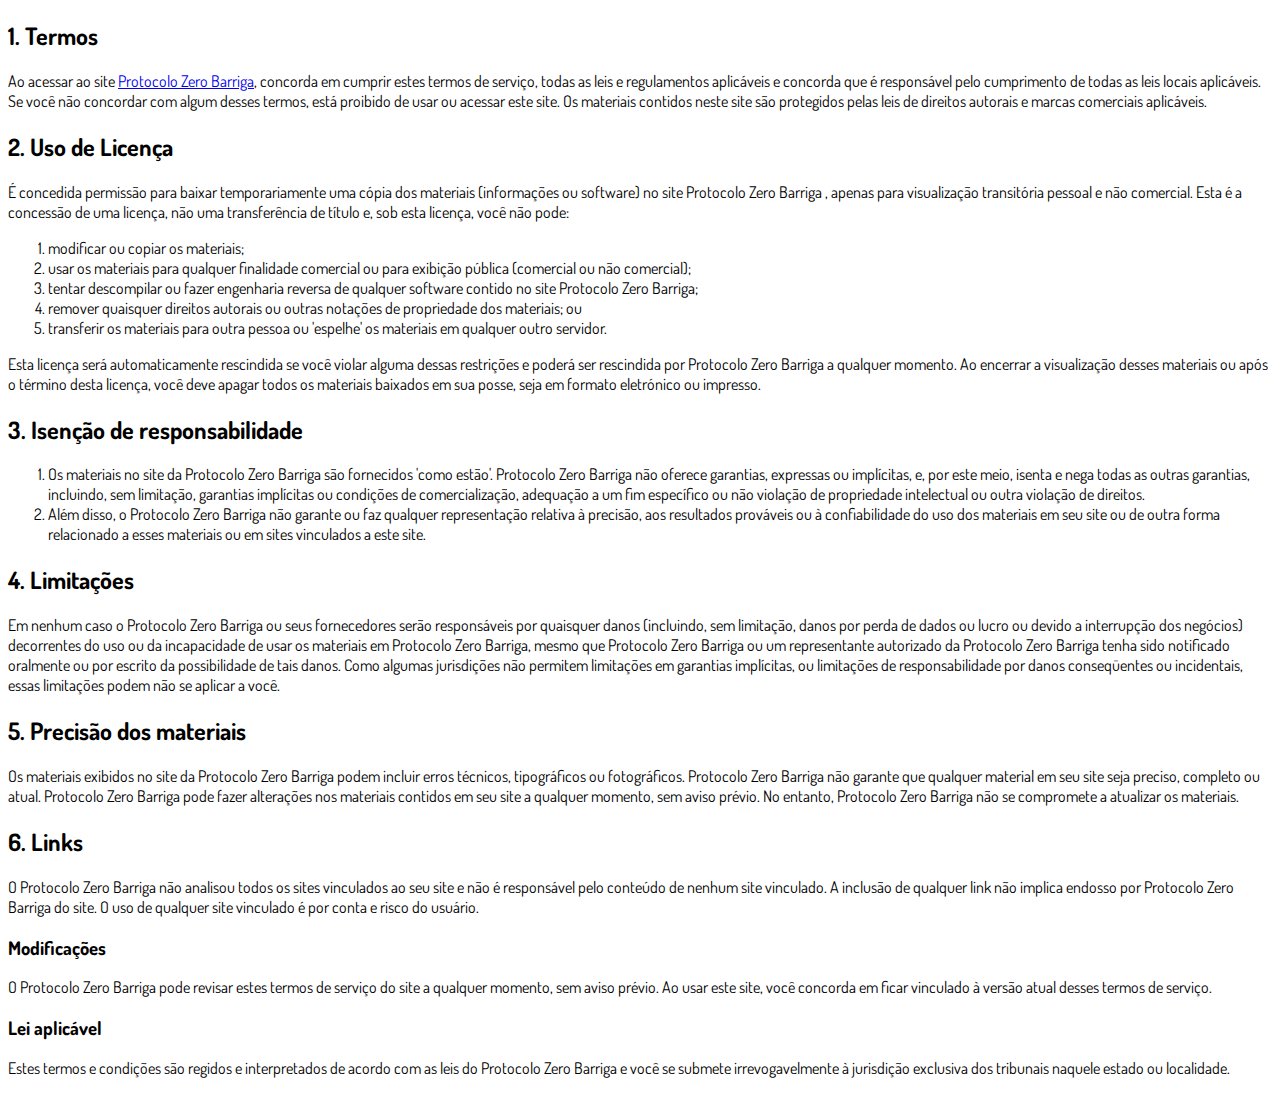
==== condiciones-de-uso/index.html @ 725718be "1" ====
<!DOCTYPE html>
<html lang="pt-br">
  <head>
    <meta charset="utf-8">
    <meta name="viewport" content="width=device-width, initial-scale=1, shrink-to-fit=no">

    <link rel="stylesheet" href="https://stackpath.bootstrapcdn.com/bootstrap/4.1.3/css/bootstrap.min.css" integrity="sha384-MCw98/SFnGE8fJT3GXwEOngsV7Zt27NXFoaoApmYm81iuXoPkFOJwJ8ERdknLPMO" crossorigin="anonymous">

    <link rel="preconnect" href="https://fonts.googleapis.com">
    <link rel="preconnect" href="https://fonts.gstatic.com" crossorigin>
    <link href="https://fonts.googleapis.com/css2?family=Dosis:wght@200;300;400;500;600;700;800&display=swap" rel="stylesheet">
    
    <!-- Ícone da Página -->
    <link rel="shortcut icon" type="image/jpg" href="./assets/img/favicon.png">

    <!-- Título da Página -->
    <title>Termos de Uso | Protocolo Zero Barriga</title>
    
    <style type="text/css">
      body {
        font-family: 'Dosis', sans-serif;
      }
    </style>

  </head>
  <body>
    
    <div class="container py-5">
      <div class="row justify-content-center">
        <div class="col-lg-8">
          <h2>1. Termos</h2>            <p>Ao acessar ao site <a href='#'>Protocolo Zero Barriga</a>, concorda em cumprir estes termos de serviço, todas as leis e regulamentos aplicáveis ​​e concorda que é responsável pelo cumprimento de todas as leis locais aplicáveis. Se você não concordar com algum                desses termos, está proibido de usar ou acessar este site. Os materiais contidos neste site são protegidos pelas leis de direitos autorais e marcas comerciais aplicáveis.</p>            <h2>2. Uso de Licença</h2>            <p>É concedida permissão para baixar temporariamente uma cópia dos materiais (informações ou software) no site Protocolo Zero Barriga , apenas para visualização transitória pessoal e não comercial. Esta é a concessão de uma licença, não uma transferência de título e,                sob esta licença, você não pode: </p>            <ol>            <li>modificar ou copiar os materiais;  </li>            <li>usar os materiais para qualquer finalidade comercial ou para exibição pública (comercial ou não comercial);  </li>            <li>tentar descompilar ou fazer engenharia reversa de qualquer software contido no site Protocolo Zero Barriga;  </li>            <li>remover quaisquer direitos autorais ou outras notações de propriedade dos materiais; ou  </li>            <li>transferir os materiais para outra pessoa ou 'espelhe' os materiais em qualquer outro servidor.</li>            </ol>            <p>Esta licença será automaticamente rescindida se você violar alguma dessas restrições e poderá ser rescindida por Protocolo Zero Barriga a qualquer momento. Ao encerrar a visualização desses materiais ou após o término desta licença, você deve apagar todos os materiais                baixados em sua posse, seja em formato eletrónico ou impresso.</p>            <h2>3. Isenção de responsabilidade</h2>            <ol>            <li>Os materiais no site da Protocolo Zero Barriga são fornecidos 'como estão'. Protocolo Zero Barriga não oferece garantias, expressas ou implícitas, e, por este meio, isenta e nega todas as outras garantias, incluindo, sem limitação, garantias implícitas ou condições de comercialização,            adequação a um fim específico ou não violação de propriedade intelectual ou outra violação de direitos. </li>            <li>Além disso, o Protocolo Zero Barriga não garante ou faz qualquer representação relativa à precisão, aos resultados prováveis ​​ou à confiabilidade do uso dos            materiais em seu site ou de outra forma relacionado a esses materiais ou em sites vinculados a este site.</li>            </ol>            <h2>4. Limitações</h2>            <p>Em nenhum caso o Protocolo Zero Barriga ou seus fornecedores serão responsáveis ​​por quaisquer danos (incluindo, sem limitação, danos por perda de dados ou lucro ou devido a interrupção dos negócios) decorrentes do uso ou da incapacidade de usar os materiais em Protocolo Zero Barriga,                mesmo que Protocolo Zero Barriga ou um representante autorizado da Protocolo Zero Barriga tenha sido notificado oralmente ou por escrito da possibilidade de tais danos. Como algumas jurisdições não permitem limitações em garantias implícitas, ou limitações de responsabilidade                por danos conseqüentes ou incidentais, essas limitações podem não se aplicar a você.</p>            <h2>5. Precisão dos materiais</h2>            <p>Os materiais exibidos no site da Protocolo Zero Barriga podem incluir erros técnicos, tipográficos ou fotográficos. Protocolo Zero Barriga não garante que qualquer material em seu site seja preciso, completo ou atual. Protocolo Zero Barriga pode fazer alterações nos materiais contidos em seu                site a qualquer momento, sem aviso prévio. No entanto, Protocolo Zero Barriga não se compromete a atualizar os materiais.</p>            <h2>6. Links</h2>            <p>O Protocolo Zero Barriga não analisou todos os sites vinculados ao seu site e não é responsável pelo conteúdo de nenhum site vinculado. A inclusão de qualquer link não implica endosso por Protocolo Zero Barriga do site. O uso de qualquer site vinculado é por conta e risco do usuário.</p>            </p>            <h3>Modificações</h3>            <p>O Protocolo Zero Barriga pode revisar estes termos de serviço do site a qualquer momento, sem aviso prévio. Ao usar este site, você concorda em ficar vinculado à versão atual desses termos de serviço.</p>            <h3>Lei aplicável</h3>            <p>Estes termos e condições são regidos e interpretados de acordo com as leis do Protocolo Zero Barriga e você se submete irrevogavelmente à jurisdição exclusiva dos tribunais naquele estado ou localidade.</p>
        </div>
      </div>
    </div>

    <script src="https://code.jquery.com/jquery-3.3.1.slim.min.js" integrity="sha384-q8i/X+965DzO0rT7abK41JStQIAqVgRVzpbzo5smXKp4YfRvH+8abtTE1Pi6jizo" crossorigin="anonymous"></script>
    <script src="https://cdnjs.cloudflare.com/ajax/libs/popper.js/1.14.3/umd/popper.min.js" integrity="sha384-ZMP7rVo3mIykV+2+9J3UJ46jBk0WLaUAdn689aCwoqbBJiSnjAK/l8WvCWPIPm49" crossorigin="anonymous"></script>
    <script src="https://stackpath.bootstrapcdn.com/bootstrap/4.1.3/js/bootstrap.min.js" integrity="sha384-ChfqqxuZUCnJSK3+MXmPNIyE6ZbWh2IMqE241rYiqJxyMiZ6OW/JmZQ5stwEULTy" crossorigin="anonymous"></script>
  </body>
</html>
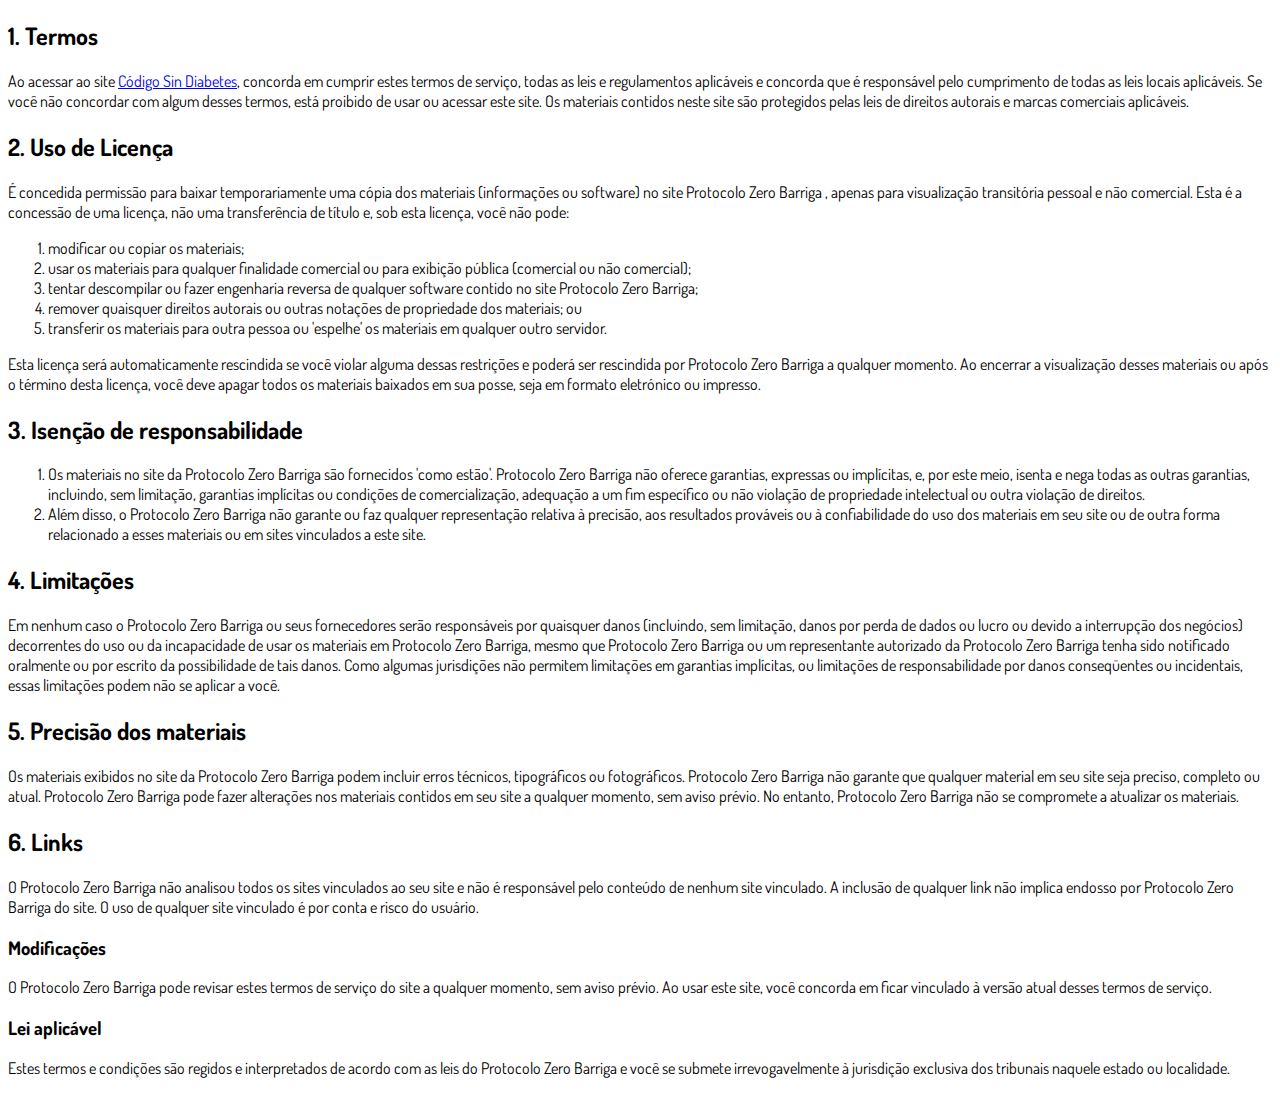
==== commit a89e29f8: "Merge branch 'main' of https://github.com/icaroh1/susanaalcantara.click" ====
--- a/condiciones-de-uso/index.html
+++ b/condiciones-de-uso/index.html
@@ -14,7 +14,7 @@
     <link rel="shortcut icon" type="image/jpg" href="./assets/img/favicon.png">
 
     <!-- Título da Página -->
-    <title>Termos de Uso | Protocolo Zero Barriga</title>
+    <title>Termos de Uso | Código Sin Diabetes</title>
     
     <style type="text/css">
       body {
@@ -28,7 +28,7 @@
     <div class="container py-5">
       <div class="row justify-content-center">
         <div class="col-lg-8">
-          <h2>1. Termos</h2>            <p>Ao acessar ao site <a href='#'>Protocolo Zero Barriga</a>, concorda em cumprir estes termos de serviço, todas as leis e regulamentos aplicáveis ​​e concorda que é responsável pelo cumprimento de todas as leis locais aplicáveis. Se você não concordar com algum                desses termos, está proibido de usar ou acessar este site. Os materiais contidos neste site são protegidos pelas leis de direitos autorais e marcas comerciais aplicáveis.</p>            <h2>2. Uso de Licença</h2>            <p>É concedida permissão para baixar temporariamente uma cópia dos materiais (informações ou software) no site Protocolo Zero Barriga , apenas para visualização transitória pessoal e não comercial. Esta é a concessão de uma licença, não uma transferência de título e,                sob esta licença, você não pode: </p>            <ol>            <li>modificar ou copiar os materiais;  </li>            <li>usar os materiais para qualquer finalidade comercial ou para exibição pública (comercial ou não comercial);  </li>            <li>tentar descompilar ou fazer engenharia reversa de qualquer software contido no site Protocolo Zero Barriga;  </li>            <li>remover quaisquer direitos autorais ou outras notações de propriedade dos materiais; ou  </li>            <li>transferir os materiais para outra pessoa ou 'espelhe' os materiais em qualquer outro servidor.</li>            </ol>            <p>Esta licença será automaticamente rescindida se você violar alguma dessas restrições e poderá ser rescindida por Protocolo Zero Barriga a qualquer momento. Ao encerrar a visualização desses materiais ou após o término desta licença, você deve apagar todos os materiais                baixados em sua posse, seja em formato eletrónico ou impresso.</p>            <h2>3. Isenção de responsabilidade</h2>            <ol>            <li>Os materiais no site da Protocolo Zero Barriga são fornecidos 'como estão'. Protocolo Zero Barriga não oferece garantias, expressas ou implícitas, e, por este meio, isenta e nega todas as outras garantias, incluindo, sem limitação, garantias implícitas ou condições de comercialização,            adequação a um fim específico ou não violação de propriedade intelectual ou outra violação de direitos. </li>            <li>Além disso, o Protocolo Zero Barriga não garante ou faz qualquer representação relativa à precisão, aos resultados prováveis ​​ou à confiabilidade do uso dos            materiais em seu site ou de outra forma relacionado a esses materiais ou em sites vinculados a este site.</li>            </ol>            <h2>4. Limitações</h2>            <p>Em nenhum caso o Protocolo Zero Barriga ou seus fornecedores serão responsáveis ​​por quaisquer danos (incluindo, sem limitação, danos por perda de dados ou lucro ou devido a interrupção dos negócios) decorrentes do uso ou da incapacidade de usar os materiais em Protocolo Zero Barriga,                mesmo que Protocolo Zero Barriga ou um representante autorizado da Protocolo Zero Barriga tenha sido notificado oralmente ou por escrito da possibilidade de tais danos. Como algumas jurisdições não permitem limitações em garantias implícitas, ou limitações de responsabilidade                por danos conseqüentes ou incidentais, essas limitações podem não se aplicar a você.</p>            <h2>5. Precisão dos materiais</h2>            <p>Os materiais exibidos no site da Protocolo Zero Barriga podem incluir erros técnicos, tipográficos ou fotográficos. Protocolo Zero Barriga não garante que qualquer material em seu site seja preciso, completo ou atual. Protocolo Zero Barriga pode fazer alterações nos materiais contidos em seu                site a qualquer momento, sem aviso prévio. No entanto, Protocolo Zero Barriga não se compromete a atualizar os materiais.</p>            <h2>6. Links</h2>            <p>O Protocolo Zero Barriga não analisou todos os sites vinculados ao seu site e não é responsável pelo conteúdo de nenhum site vinculado. A inclusão de qualquer link não implica endosso por Protocolo Zero Barriga do site. O uso de qualquer site vinculado é por conta e risco do usuário.</p>            </p>            <h3>Modificações</h3>            <p>O Protocolo Zero Barriga pode revisar estes termos de serviço do site a qualquer momento, sem aviso prévio. Ao usar este site, você concorda em ficar vinculado à versão atual desses termos de serviço.</p>            <h3>Lei aplicável</h3>            <p>Estes termos e condições são regidos e interpretados de acordo com as leis do Protocolo Zero Barriga e você se submete irrevogavelmente à jurisdição exclusiva dos tribunais naquele estado ou localidade.</p>
+          <h2>1. Termos</h2>            <p>Ao acessar ao site <a href='#'>Código Sin Diabetes</a>, concorda em cumprir estes termos de serviço, todas as leis e regulamentos aplicáveis ​​e concorda que é responsável pelo cumprimento de todas as leis locais aplicáveis. Se você não concordar com algum                desses termos, está proibido de usar ou acessar este site. Os materiais contidos neste site são protegidos pelas leis de direitos autorais e marcas comerciais aplicáveis.</p>            <h2>2. Uso de Licença</h2>            <p>É concedida permissão para baixar temporariamente uma cópia dos materiais (informações ou software) no site Protocolo Zero Barriga , apenas para visualização transitória pessoal e não comercial. Esta é a concessão de uma licença, não uma transferência de título e,                sob esta licença, você não pode: </p>            <ol>            <li>modificar ou copiar os materiais;  </li>            <li>usar os materiais para qualquer finalidade comercial ou para exibição pública (comercial ou não comercial);  </li>            <li>tentar descompilar ou fazer engenharia reversa de qualquer software contido no site Protocolo Zero Barriga;  </li>            <li>remover quaisquer direitos autorais ou outras notações de propriedade dos materiais; ou  </li>            <li>transferir os materiais para outra pessoa ou 'espelhe' os materiais em qualquer outro servidor.</li>            </ol>            <p>Esta licença será automaticamente rescindida se você violar alguma dessas restrições e poderá ser rescindida por Protocolo Zero Barriga a qualquer momento. Ao encerrar a visualização desses materiais ou após o término desta licença, você deve apagar todos os materiais                baixados em sua posse, seja em formato eletrónico ou impresso.</p>            <h2>3. Isenção de responsabilidade</h2>            <ol>            <li>Os materiais no site da Protocolo Zero Barriga são fornecidos 'como estão'. Protocolo Zero Barriga não oferece garantias, expressas ou implícitas, e, por este meio, isenta e nega todas as outras garantias, incluindo, sem limitação, garantias implícitas ou condições de comercialização,            adequação a um fim específico ou não violação de propriedade intelectual ou outra violação de direitos. </li>            <li>Além disso, o Protocolo Zero Barriga não garante ou faz qualquer representação relativa à precisão, aos resultados prováveis ​​ou à confiabilidade do uso dos            materiais em seu site ou de outra forma relacionado a esses materiais ou em sites vinculados a este site.</li>            </ol>            <h2>4. Limitações</h2>            <p>Em nenhum caso o Protocolo Zero Barriga ou seus fornecedores serão responsáveis ​​por quaisquer danos (incluindo, sem limitação, danos por perda de dados ou lucro ou devido a interrupção dos negócios) decorrentes do uso ou da incapacidade de usar os materiais em Protocolo Zero Barriga,                mesmo que Protocolo Zero Barriga ou um representante autorizado da Protocolo Zero Barriga tenha sido notificado oralmente ou por escrito da possibilidade de tais danos. Como algumas jurisdições não permitem limitações em garantias implícitas, ou limitações de responsabilidade                por danos conseqüentes ou incidentais, essas limitações podem não se aplicar a você.</p>            <h2>5. Precisão dos materiais</h2>            <p>Os materiais exibidos no site da Protocolo Zero Barriga podem incluir erros técnicos, tipográficos ou fotográficos. Protocolo Zero Barriga não garante que qualquer material em seu site seja preciso, completo ou atual. Protocolo Zero Barriga pode fazer alterações nos materiais contidos em seu                site a qualquer momento, sem aviso prévio. No entanto, Protocolo Zero Barriga não se compromete a atualizar os materiais.</p>            <h2>6. Links</h2>            <p>O Protocolo Zero Barriga não analisou todos os sites vinculados ao seu site e não é responsável pelo conteúdo de nenhum site vinculado. A inclusão de qualquer link não implica endosso por Protocolo Zero Barriga do site. O uso de qualquer site vinculado é por conta e risco do usuário.</p>            </p>            <h3>Modificações</h3>            <p>O Protocolo Zero Barriga pode revisar estes termos de serviço do site a qualquer momento, sem aviso prévio. Ao usar este site, você concorda em ficar vinculado à versão atual desses termos de serviço.</p>            <h3>Lei aplicável</h3>            <p>Estes termos e condições são regidos e interpretados de acordo com as leis do Protocolo Zero Barriga e você se submete irrevogavelmente à jurisdição exclusiva dos tribunais naquele estado ou localidade.</p>
         </div>
       </div>
     </div>
@@ -37,4 +37,4 @@
     <script src="https://cdnjs.cloudflare.com/ajax/libs/popper.js/1.14.3/umd/popper.min.js" integrity="sha384-ZMP7rVo3mIykV+2+9J3UJ46jBk0WLaUAdn689aCwoqbBJiSnjAK/l8WvCWPIPm49" crossorigin="anonymous"></script>
     <script src="https://stackpath.bootstrapcdn.com/bootstrap/4.1.3/js/bootstrap.min.js" integrity="sha384-ChfqqxuZUCnJSK3+MXmPNIyE6ZbWh2IMqE241rYiqJxyMiZ6OW/JmZQ5stwEULTy" crossorigin="anonymous"></script>
   </body>
-</html>+</html>
